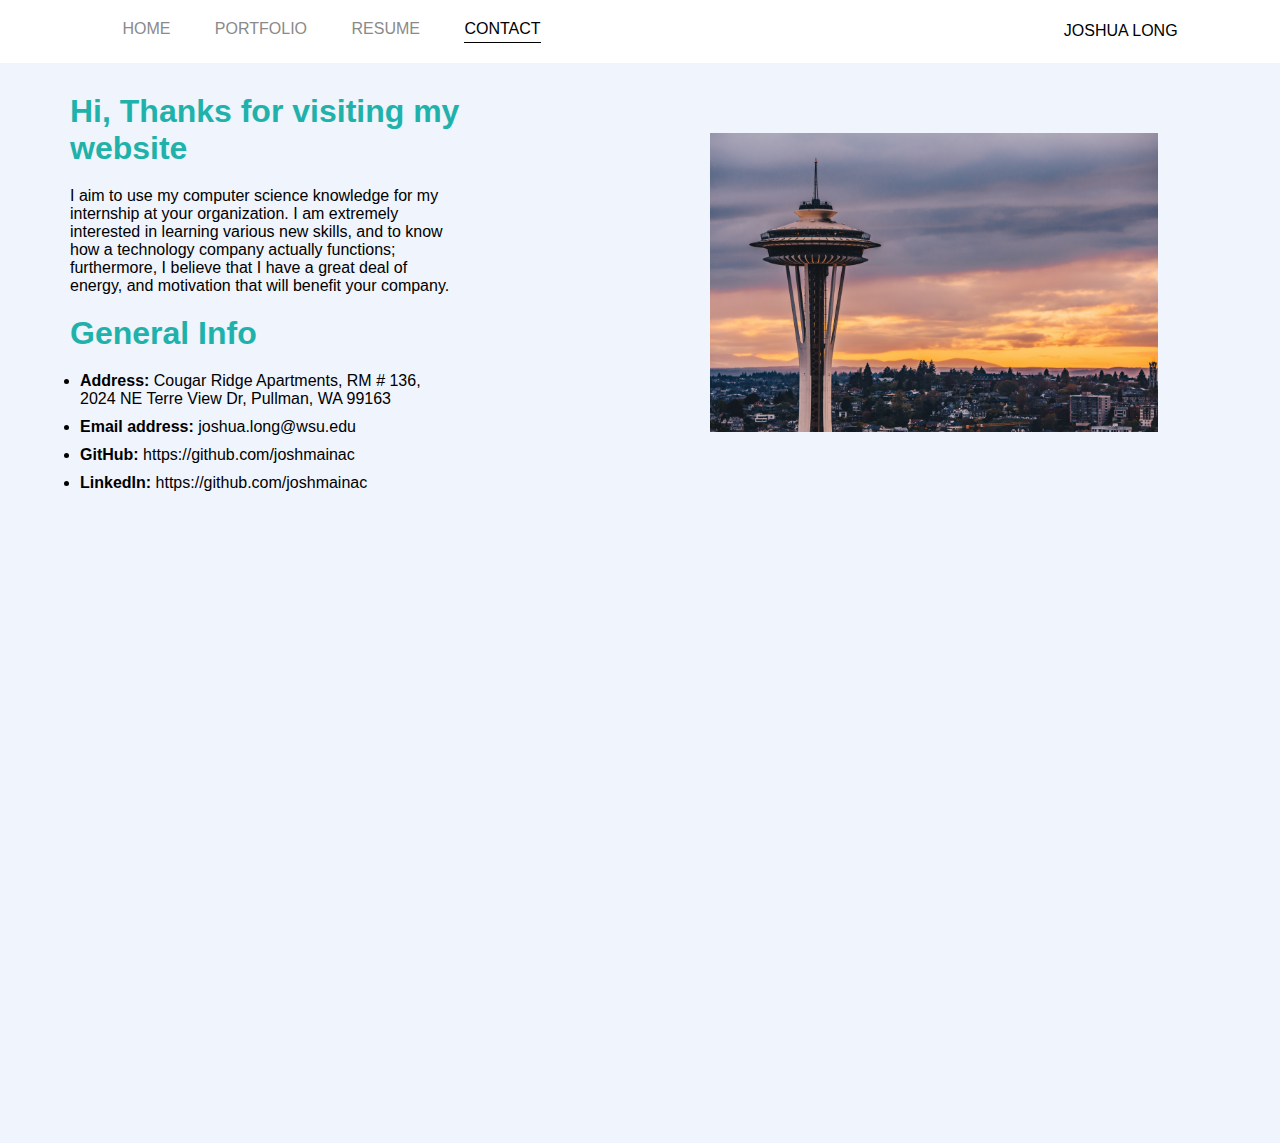
==== contact.html @ 9daad3ce ""initial commit"" ====
<!DOCTYPE html>
<html>
  <head>
    <meta charset="utf-8" />
    <link rel="stylesheet" href="styles.css" />
    <title>Contact| Joshau Long</title>
  </head>
  <body>
    <nav>
      <div class="left-nav">
        <ul>
          <li><a href="index.html">HOME</a></li>
          <li><a href="portfolio.html">PORTFOLIO</a></li>
          <li><a href="resume.html">RESUME</a></li>
          <li class="active-nav-link"><a href="#">CONTACT</a></li>
        </ul>
      </div>
      <div class="right-nav">JOSHUA LONG</div>
    </nav>

    <div class="content-wrapper">
      <div class="two-column-wrapper">
        <div class="profile-content-wrapper">
          <h1>Hi, Thanks for visiting my website</h1>
          <p>
            I aim to use my computer science knowledge for my internship at your
            organization. I am extremely interested in learning various new
            skills, and to know how a technology company actually functions;
            furthermore, I believe that I have a great deal of energy, and
            motivation that will benefit your company.
          </p>
          <h1>General Info</h1>
          <div class="info-box">
            <ul>
              <li>
                <strong>Address:</strong> Cougar Ridge Apartments, RM # 136,
                2024 NE Terre View Dr, Pullman, WA 99163
              </li>
              <li><strong>Email address:</strong> joshua.long@wsu.edu</li>
              <li><strong>GitHub:</strong> https://github.com/joshmainac</li>
              <li><strong>LinkedIn:</strong> https://github.com/joshmainac</li>
            </ul>
          </div>
        </div>
        <div class="profile-img-wrapper"><img src="images/profile9.jpg" /></div>
      </div>
    </div>
  </body>
</html>
---- styles.css ----
* {
  margin: 0;
  padding: 0;
  font-family: "Lato", sans-serif;
}

.hero {
  position: relative;
  width: 100%;
  height: 100vh;
  background: #eff4fd;
}

.container {
  display: grid;
  grid-template-columns: 1fr;
}
nav {
  display: flex;
  width: 84%;
  margin: auto;
  padding: 20px 0;
  align-items: center;
  justify-content: space-between;

  height: 22px;
  border-bottom: 1px solid transparent;
  transition: border-bottom 0.5s;
}

.logo {
  background: url("/path") no-repeat;
  width: 100px;
  height: 100px;
  display: block;
  text-indent: -9999px;
}

nav ul li {
  display: inline-block;

  margin: 10px 20px;
  height: 22px;
  border-bottom: 1px solid transparent;
  transition: border-bottom 0.5s;
}

nav ul li a {
  text-decoration: none;
  color: #8a8a8a;
  text-decoration: none;
  transition: color 0.2s;
}

nav ul li:hover {
  border-bottom: 1px solid black;
}

nav ul li a:hover {
  color: black;
}

.active-nav-link {
  border-bottom: 1px solid black;
}

.active-nav-link a {
  color: black !important;
}

.portfolio-items-wrapper {
  display: grid;
  grid-template-columns: 1fr 1fr 1fr;
}

.portfolio-item-wrapper {
  position: relative;
}

.portfolio-img-background {
  height: 350px;
  width: 100%;
  background-size: cover;
  background-position: center;
  background-repeat: no-repeat;
}

.img-text-wrapper {
  position: absolute;
  top: 0;
  display: flex;
  flex-direction: column;
  justify-content: center;
  align-items: center;
  height: 100%;
  text-align: center;
  padding-left: 100px;
  padding-right: 100px;
}

.logo-wrapper img {
  width: 50%;
  margin-bottom: 20px;
}

.img-text-wrapper .subtitle {
  transition: 1s;
  font-weight: 600;
  color: transparent;
}

.img-text-wrapper:hover .subtitle {
  font-weight: 600;
  color: lightseagreen;
}

.img-darken {
  transition: 1s;
  filter: brightness(10%);
}

/* 
.detel{
    margin-left:8%;
    margin-top: 13%;
}

.detel h1{
    font-size: 50px;
    color: black;
    margin-bottom: 20px;
}

span{
    color: orange;
}

.detel p{
    color: #555;
    line-height: 22px;
}

.detel a{
    background: #212121;
    padding:10px 18px;
    text-decoration: none;
    font-weight: bold;
    color: #fff;
    display:inline-block;
    margin:30px 0;
    border-radius: 5px;


}

.images{
    width: 45%;
    height: 80%;
    position:absolute;
    bottom:0;
    right: 100px;
    


    

}

.images img{
    height: 100%;
    position:absolute;
    left: 50%;
    bottom: 0;
    transform:translateX(-50%);
    transition:bottom 1s, left 1s;
}

.images:hover .shape{
    bottom: 40px;
}



.images:hover .girl{
    

    left: 40px;
} */

/* home.html */
.home-body {
  margin: 0;
  padding: 0;
  background: url(images/background4.jpg) no-repeat;
  background-size: cover;
}

.box {
  width: 450px;
  background: rgba(0, 0, 0, 0.4);
  padding: 40px;
  text-align: center;
  margin: auto;
  margin-top: 5%;
  color: white;
  font-family: "Lato", sans-serif;
}

.box-img {
  border-radius: 50%;
  width: 300px;
  height: 300px;
}

.box h1 {
  font-size: 40px;
  letter-spacing: 4px;
  font-weight: 100;
  margin: 10px;
}
.box h5 {
  font-size: 20px;
  letter-spacing: 3px;
  font-weight: 100;
  margin: 10px;
}
.box p {
  text-align: justify;
  margin: 10px;
}

.box ul {
  margin: 0;
  padding: 0;
}
.box li {
  display: inline-block;
  margin: 6px;
  list-style: none;
}

.box li a {
  color: white;
  text-decoration: none;
  font-size: 60px;
  transition: all ease-in-out 250ms;
}

.box li a:hover {
  color: #b9b9b9;
}

.logo-mark {
  color: white;
  text-decoration: none;
  font-size: 120px;
}

/* contact-page */

.two-column-wrapper {
  display: grid;
  grid-template-columns: 1fr 1fr;
  background: #eff4fd;
  height: 1080px;
}

.profile-img-wrapper img {
  margin: 70px;
  width: 70%;
  position: center;
}

.profile-content-wrapper {
  padding: 30px;
  margin-left: 40px;
  margin-right: 150px;
}

.profile-content-wrapper h1 {
  color: lightseagreen;
  padding-bottom: 10px;
  margin-bottom: 10px;
}

.profile-content-wrapper p {
  padding-bottom: 10px;
  margin-bottom: 10px;
}

.info-box {
}

.info-box ul li {
  margin: 10px;
  list-style-type: disc;
}
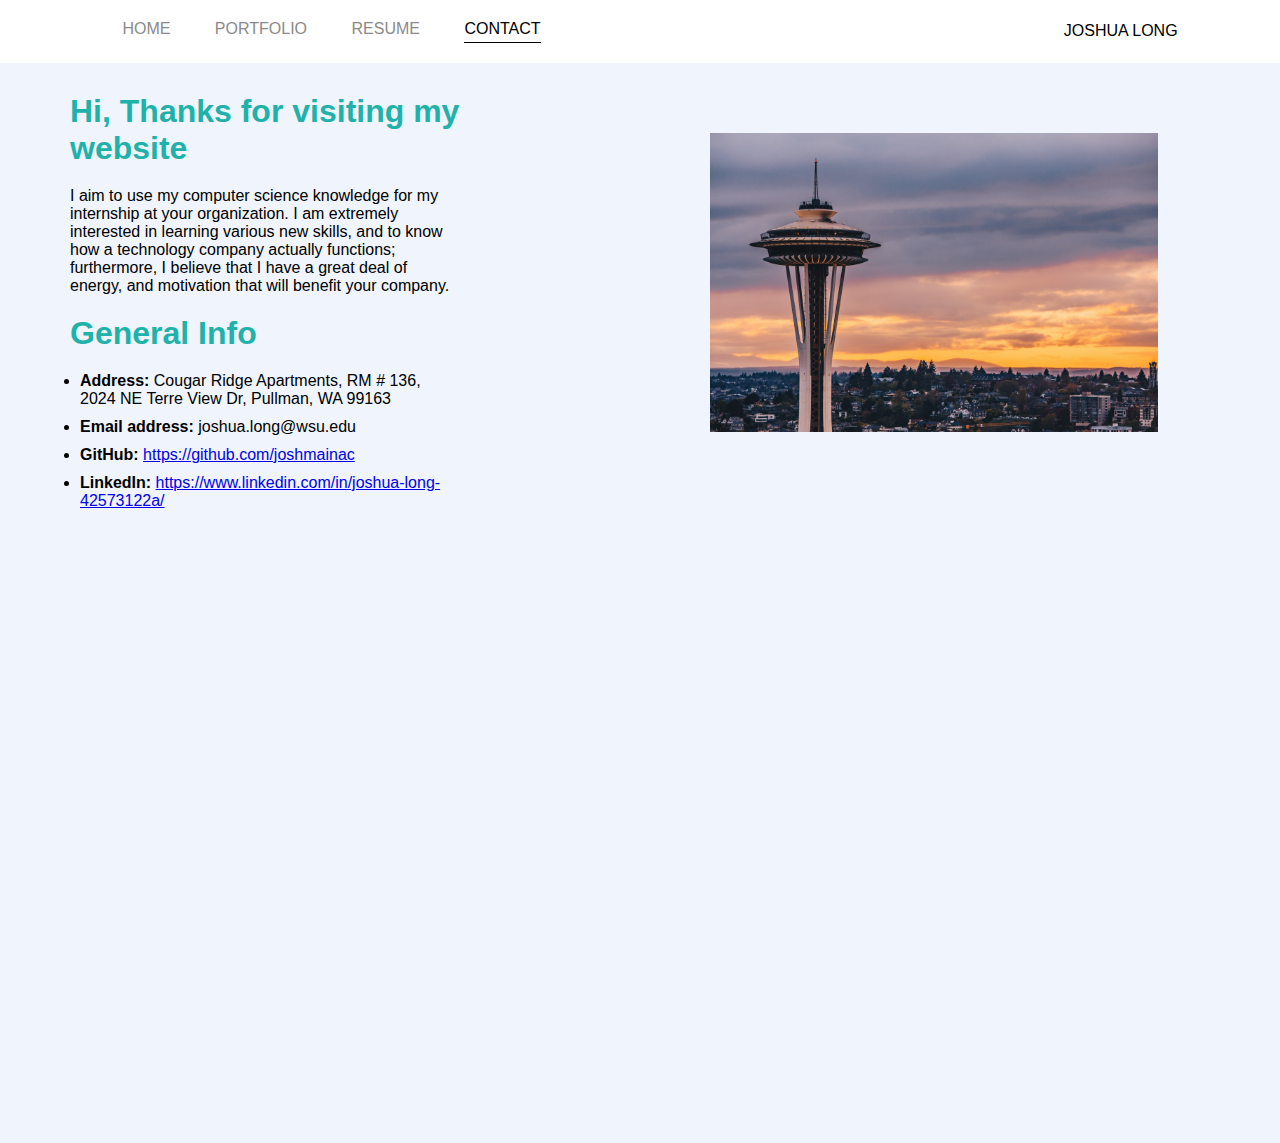
==== commit c1334a9a: "add links for contact page" ====
--- a/contact.html
+++ b/contact.html
@@ -37,8 +37,18 @@
                 2024 NE Terre View Dr, Pullman, WA 99163
               </li>
               <li><strong>Email address:</strong> joshua.long@wsu.edu</li>
-              <li><strong>GitHub:</strong> https://github.com/joshmainac</li>
-              <li><strong>LinkedIn:</strong> https://github.com/joshmainac</li>
+              <li>
+                <strong>GitHub:</strong>
+                <a href="https://github.com/joshmainac/"
+                  >https://github.com/joshmainac</a
+                >
+              </li>
+              <li>
+                <strong>LinkedIn:</strong>
+                <a href="https://www.linkedin.com/in/joshua-long-42573122a/"
+                  >https://www.linkedin.com/in/joshua-long-42573122a/</a
+                >
+              </li>
             </ul>
           </div>
         </div>
--- a/styles.css
+++ b/styles.css
@@ -114,6 +114,17 @@
   color: lightseagreen;
 }
 
+.img-text-wrapper .subtitle a {
+  transition: 1s;
+  font-weight: 600;
+  color: transparent;
+}
+
+.img-text-wrapper:hover .subtitle a {
+  font-weight: 600;
+  color: orange;
+}
+
 .img-darken {
   transition: 1s;
   filter: brightness(10%);
